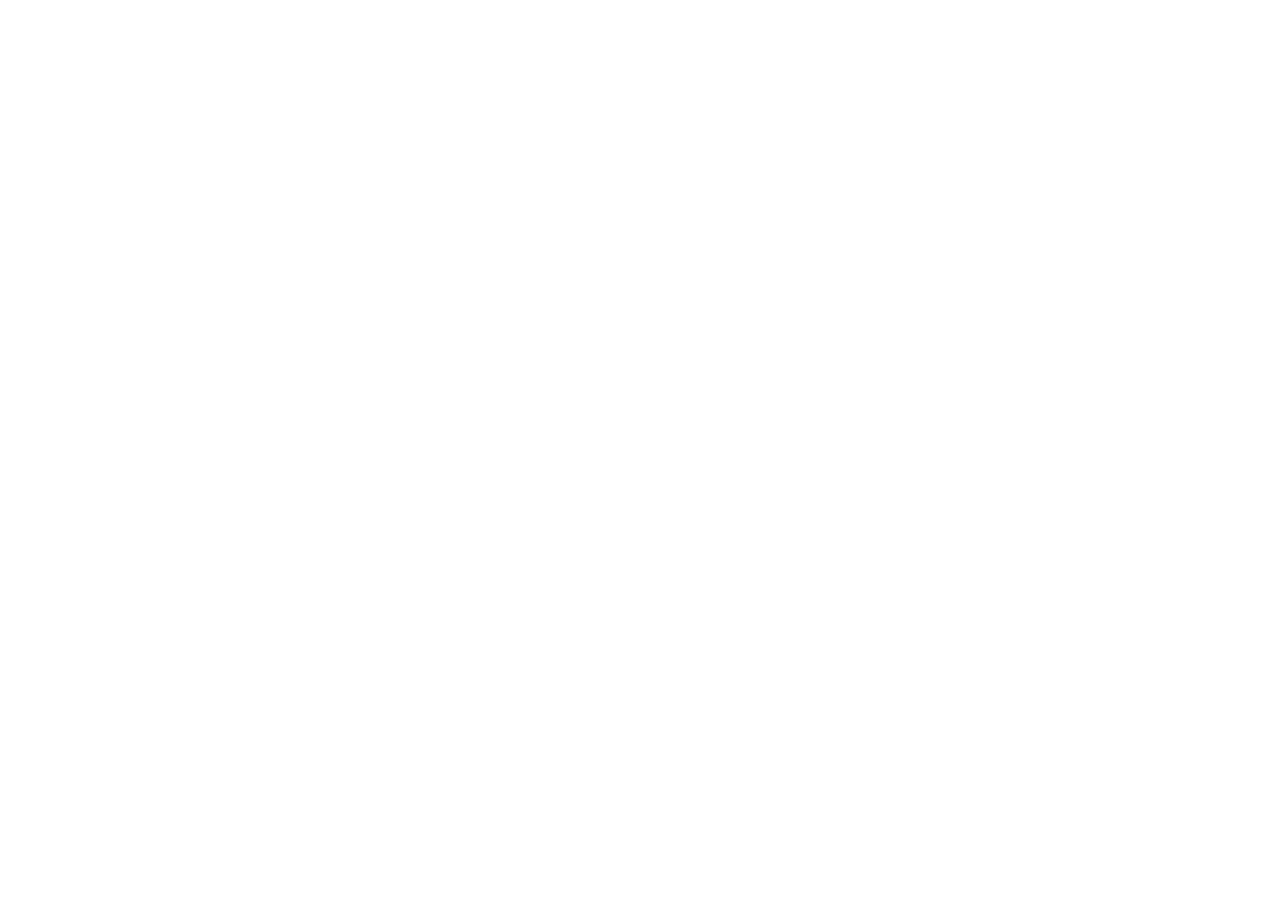
==== result.html @ cea23a44 "Updated projects" ====
<!DOCTYPE html>
<html lang="en">
  <head>
    <meta charset="UTF-8" />
    <meta name="viewport" content="width=device-width, initial-scale=1.0" />
    <title>Your GPA</title>
  </head>
  <body>
    <h1 class="gpa"></h1>
    <script src="./js/result.js"></script>
  </body>
</html>
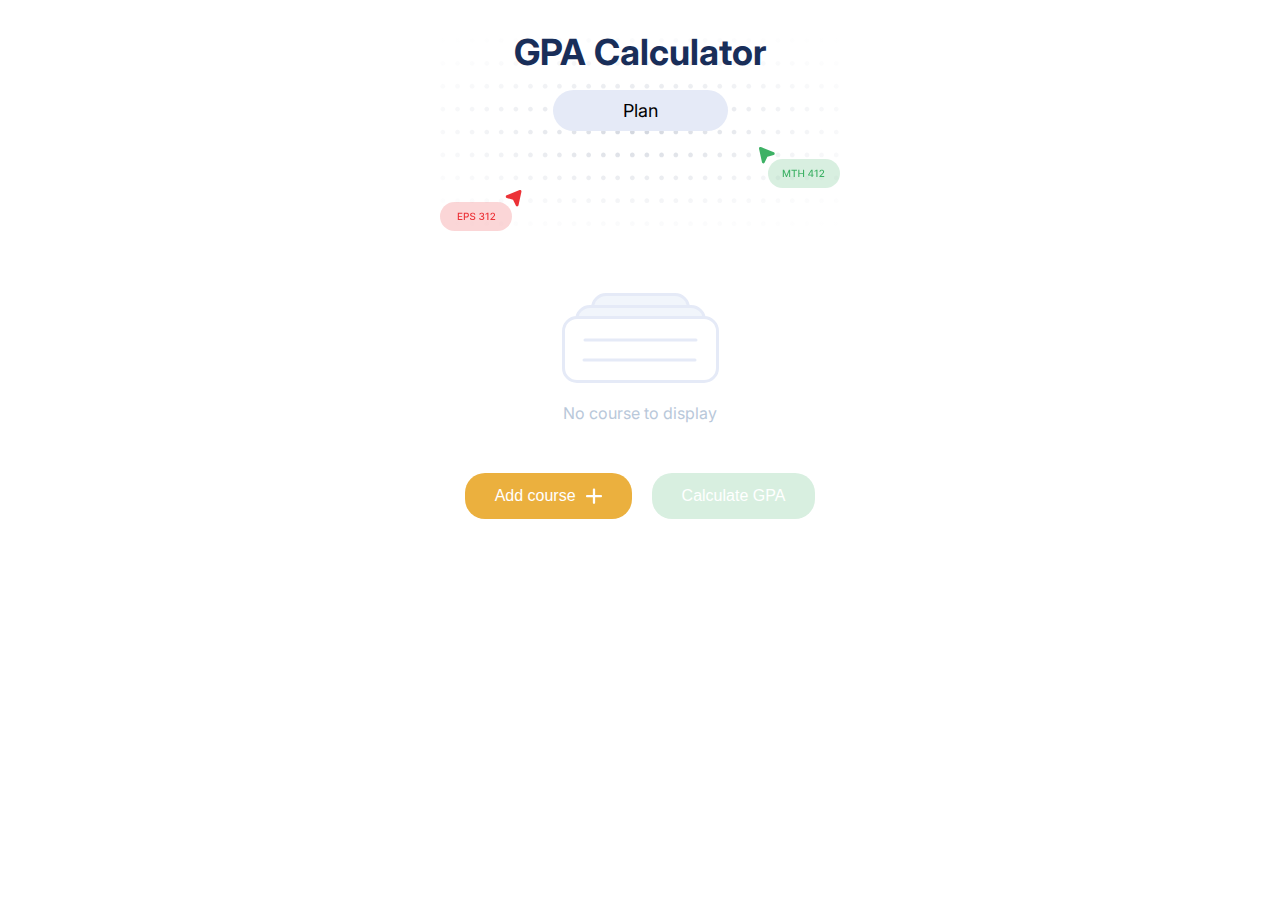
==== commit 488c4629: "updated the result page" ====
--- a/result.html
+++ b/result.html
@@ -3,10 +3,16 @@
   <head>
     <meta charset="UTF-8" />
     <meta name="viewport" content="width=device-width, initial-scale=1.0" />
-    <title>Your GPA</title>
+    <link rel="stylesheet" href="./css/style.css" />
+    <title>GPA result</title>
   </head>
   <body>
-    <h1 class="gpa"></h1>
+    <h1 class="resultTitle">Your GPA is</h1>
+    <div class="gpa"></div>
+    <div class="gpaClass"></div>
+
+    <button class="restart">Restart</button>
+
     <script src="./js/result.js"></script>
   </body>
 </html>
--- a/css/style.css
+++ b/css/style.css
@@ -0,0 +1,290 @@
+*,
+*::before,
+*::after {
+  margin: 0;
+  padding: 0;
+  box-sizing: border-box;
+}
+
+html {
+  font-family: Inter;
+  font-size: 10px;
+}
+
+img {
+  pointer-events: none;
+}
+
+main {
+  padding-inline: 1.2rem;
+}
+
+header {
+  background-image: url("../img/background.svg");
+  background-position: center;
+  background-repeat: no-repeat;
+  background-size: contain;
+  width: min(100%, 400px);
+  margin: 0 auto;
+}
+
+.page-title {
+  text-align: center;
+  color: #192e59;
+  font-size: 3.6rem;
+  margin-top: 3rem;
+}
+
+.plan {
+  background-color: #e5eaf7;
+  width: fit-content;
+  font-size: 1.8rem;
+  padding: 1rem 7rem;
+  border-radius: 10rem;
+  margin: 1.6rem auto;
+}
+
+.mth-412 {
+  width: fit-content;
+  margin-left: auto;
+}
+
+.courses {
+  margin: 6rem auto 0;
+  width: min(100%, 600px);
+}
+
+.emptyState img {
+  display: block;
+  margin: 6rem auto 2rem;
+}
+
+.emptyState p {
+  text-align: center;
+  font-size: 1.6rem;
+  color: #b9c8da;
+}
+
+.courseList {
+  display: none;
+}
+
+.courseList .row {
+  display: flex;
+  width: 100%;
+  background-color: #e5eaf7;
+  padding: 2rem 2rem;
+  border-radius: 1.6rem;
+  font-size: 1.2rem;
+  margin-top: 2rem;
+  font-weight: bold;
+}
+
+.courseCode,
+.creditUnit {
+  width: 45%;
+}
+
+.courseList .row:nth-of-type(2) {
+  margin-top: unset;
+}
+
+.courseList .heading {
+  background: unset;
+  color: #b9c8da;
+}
+
+.addCourseBtn {
+  background-color: #ebb03e;
+  border: none;
+  color: #ffff;
+  padding: 1.4rem 3rem;
+  display: flex;
+  gap: 1rem;
+  align-items: center;
+  font-size: 1.6rem;
+  border-radius: 2rem;
+}
+
+.addCourseBtn img {
+  width: 1.6rem;
+}
+
+.calculateGPABtn {
+  background-color: #3db165;
+  border: none;
+  color: #ffff;
+  padding: 1.4rem 3rem;
+  font-size: 1.6rem;
+  border-radius: 2rem;
+}
+
+.calculateGPABtn:disabled {
+  background-color: #d8efe0;
+}
+
+.actionButtons {
+  display: flex;
+  flex-direction: column;
+  flex-wrap: wrap;
+  gap: 2rem;
+  margin: 5rem auto;
+  width: fit-content;
+}
+
+.backdrop {
+  width: 100vw;
+  height: 100vh;
+  background-color: rgb(0, 0, 0, 0.5);
+  position: fixed;
+  top: 0;
+  left: 0;
+  display: grid;
+  place-items: center;
+  padding: 1rem;
+  visibility: hidden;
+  pointer-events: none;
+}
+
+.modal {
+  background-color: #ffffff;
+  width: min(100%, 400px);
+  padding: 2rem;
+  border-radius: 1.6rem;
+}
+
+.modal .modal-header {
+  display: flex;
+  justify-content: space-between;
+  align-items: center;
+}
+
+.modal .modal-header h2 {
+  font-size: 2rem;
+}
+
+.modal .close {
+  padding: 1rem;
+  width: fit-content;
+  margin-left: auto;
+  cursor: pointer;
+}
+
+.modal .close img {
+  width: 1.4rem;
+}
+
+.modal form {
+  margin-top: 2rem;
+}
+
+.modal form .input-field {
+  margin-top: 1.6rem;
+  font-size: 1.4rem;
+}
+
+.modal form .input-field:nth-of-type(1) {
+  margin-top: unset;
+}
+
+.modal form .input-field label {
+  color: #192e59;
+  font-weight: bold;
+}
+
+.modal form .input-field input {
+  background-color: #e5eaf7;
+  display: block;
+  border: none;
+  margin-top: 0.5rem;
+  width: 100%;
+  padding: 1.4rem 2rem;
+  border-radius: 1.6rem;
+}
+
+.modal form .input-field input::placeholder {
+  color: #b9c8da;
+}
+
+.modal form .input-field input:focus {
+  outline: 2px solid #192e59;
+}
+
+.modal form button {
+  background-color: #192e59;
+  color: #fff;
+  outline: none;
+  border: none;
+  padding: 1.4rem 3rem;
+  margin: 3rem 0 2rem 0;
+  right: 0;
+  border-radius: 1.6rem;
+  width: 100%;
+  cursor: pointer;
+}
+
+@media screen and (min-width: 425px) {
+  .actionButtons {
+    flex-direction: row;
+  }
+}
+
+.resultTitle {
+  text-align: center;
+  font-size: 2rem;
+  color: #192e59;
+  margin-top: 4rem;
+}
+
+.gpa {
+  width: min(80%, 200px);
+  aspect-ratio: 1;
+  background: conic-gradient(#192e59 70%, transparent 0);
+  border-radius: 50%;
+  margin: 4rem auto 2rem;
+  position: relative;
+  display: grid;
+  place-items: center;
+}
+
+.gpa::before {
+  content: "";
+  background-color: #f1f5fb;
+  width: 95%;
+  aspect-ratio: 1;
+  border-radius: 50%;
+}
+
+.gpa::after {
+  content: attr(data-gpa);
+  color: #192e59;
+  position: absolute;
+  z-index: 30;
+  font-size: 4rem;
+  font-weight: bold;
+}
+
+.gpaClass {
+  color: #3db165;
+  background-color: #d8efe0;
+  padding: 1rem 4rem;
+  border-radius: 2rem;
+  font-size: 1.6rem;
+  width: fit-content;
+  margin: 0 auto;
+  font-weight: bold;
+}
+
+.restart {
+  background: #3db165;
+  border: none;
+  outline: none;
+  margin: 0 auto;
+  width: min(80%, 400px);
+  display: block;
+  margin: 8em auto;
+  padding: 2rem;
+  color: #fff;
+  border-radius: 3rem;
+  font-size: 1.4rem;
+}
